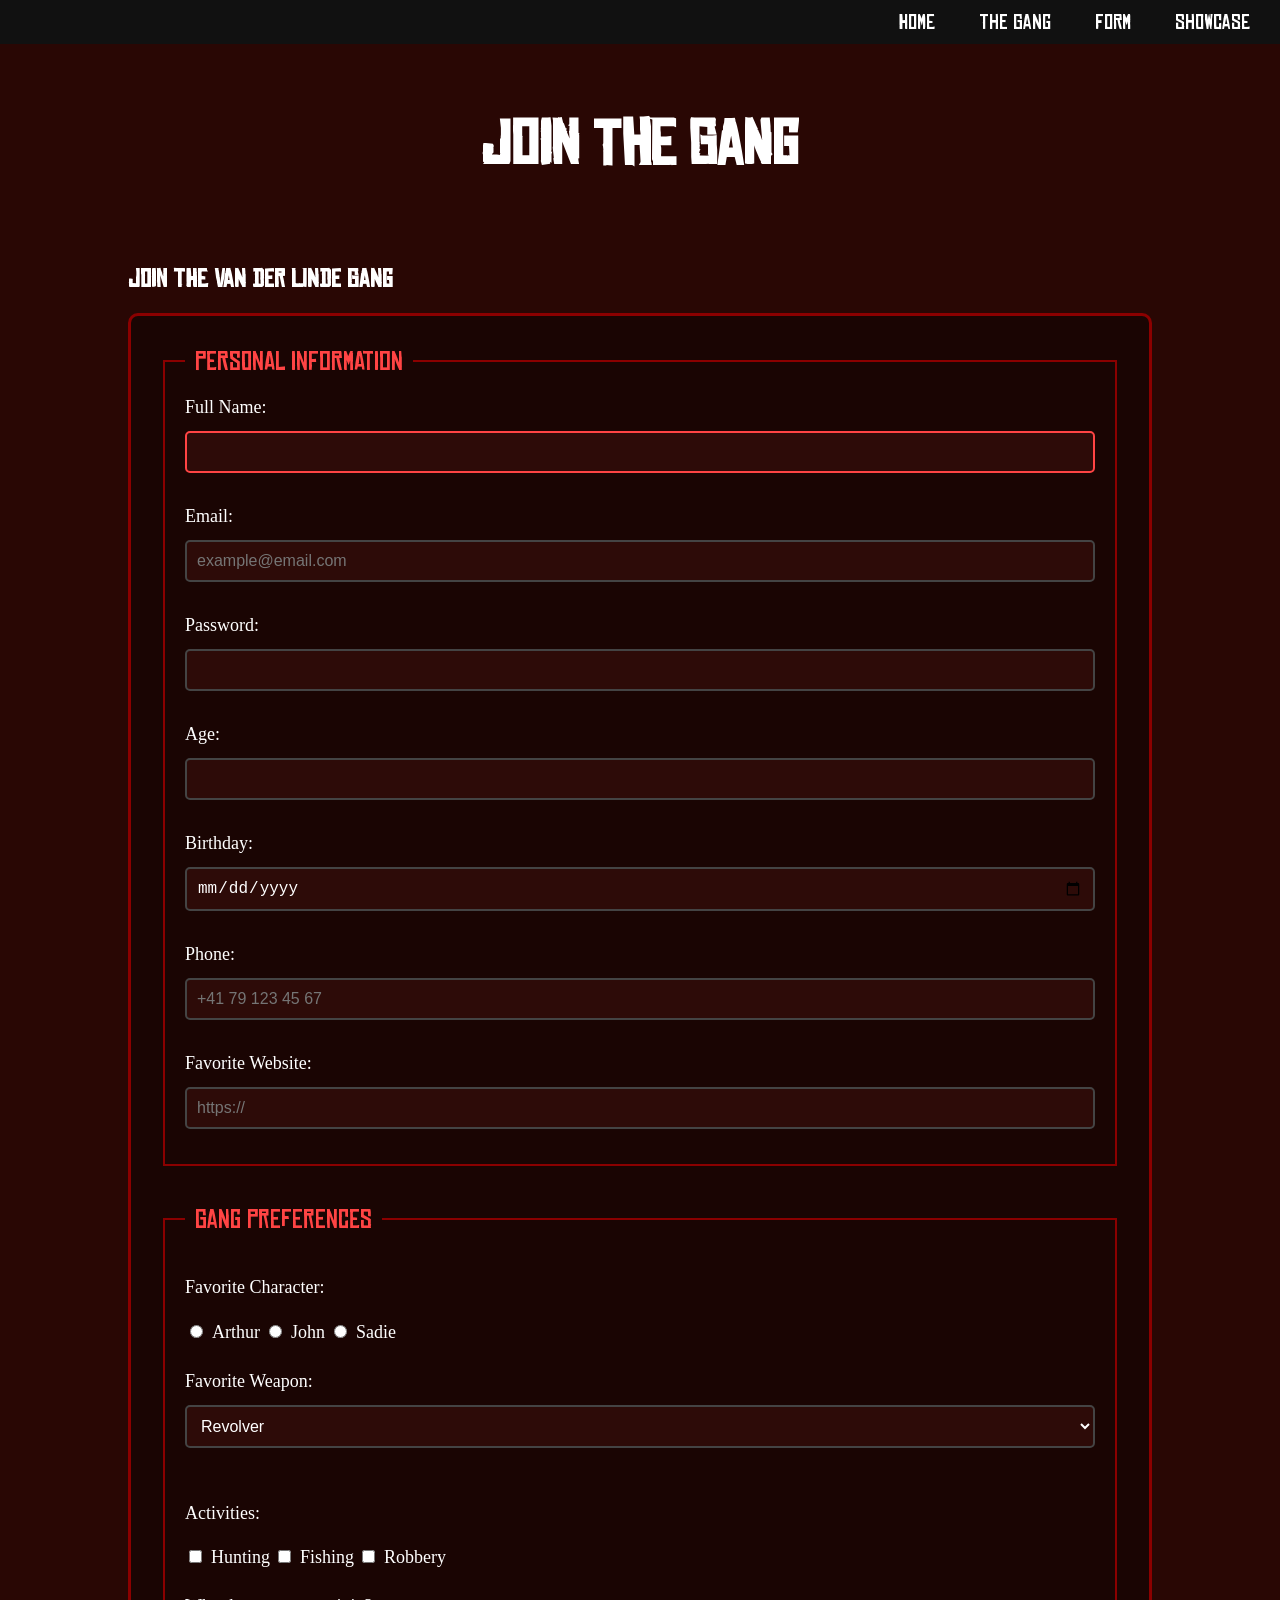
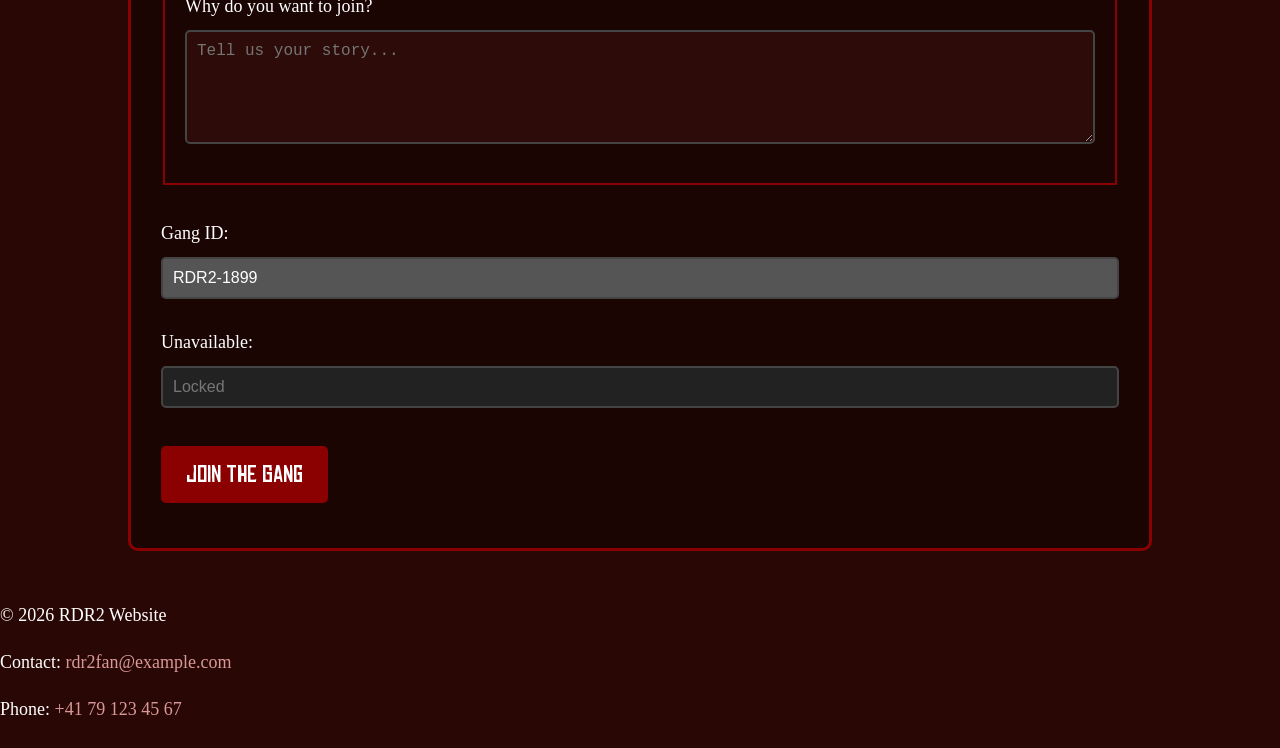
==== form.html @ 83fc28a9 "should work I guess..." ====
<!DOCTYPE html>
<html lang="en">
<head>
    <meta charset="UTF-8">
    <title>Showcase</title>
    <meta name="viewport" content="width=device-width, initial-scale=1.0">
    <link rel="stylesheet" href="css/style.css">
</head>

<body>

<header>
    <div class="navbar">
        <a href="Website.html">Home</a>
        <a href="Gang.html">The Gang</a>
        <a href="form.html">Form</a>
        <a href="showcase.html">Showcase</a>
    </div>

    <div class="header-gang">
        <h1 class="title-gang">Join The Gang</h1>
    </div>
</header>

<main>

    <section>
        <h2>Join the Van der Linde Gang</h2>

        <form action="https://gibm.becknet.ch/formular/formular.php" method="POST">

            <fieldset>
                <legend>Personal Information</legend>

                <label for="name">Full Name:</label>
                <input type="text" id="name" name="name"
                       required minlength="3" maxlength="30"
                       autofocus>

                <br><br>

                <label for="email">Email:</label>
                <input type="email" id="email" name="email"
                       placeholder="example@email.com"
                       required>

                <br><br>

                <label for="password">Password:</label>
                <input type="password" id="password" name="password"
                       required minlength="6">

                <br><br>

                <label for="age">Age:</label>
                <input type="number" id="age" name="age"
                       min="18" max="99">

                <br><br>

                <label for="birthday">Birthday:</label>
                <input type="date" id="birthday" name="birthday">

                <br><br>

                <label for="phone">Phone:</label>
                <input type="tel" id="phone" name="phone"
                       placeholder="+41 79 123 45 67">

                <br><br>

                <label for="website">Favorite Website:</label>
                <input type="url" id="website" name="website"
                       placeholder="https://">

            </fieldset>

            <br>

            <fieldset>
                <legend>Gang Preferences</legend>

                <p>Favorite Character:</p>

                <input type="radio" id="arthur" name="favorite_character" value="Arthur">
                <label for="arthur">Arthur</label>

                <input type="radio" id="john" name="favorite_character" value="John">
                <label for="john">John</label>

                <input type="radio" id="sadie" name="favorite_character" value="Sadie">
                <label for="sadie">Sadie</label>

                <br><br>

                <label for="weapon">Favorite Weapon:</label>

                <select id="weapon" name="weapon">
                    <option value="revolver">Revolver</option>
                    <option value="rifle">Rifle</option>
                    <option value="shotgun">Shotgun</option>
                </select>

                <br><br>

                <p>Activities:</p>

                <input type="checkbox" id="hunting" name="activities" value="Hunting">
                <label for="hunting">Hunting</label>

                <input type="checkbox" id="fishing" name="activities" value="Fishing">
                <label for="fishing">Fishing</label>

                <input type="checkbox" id="robbery" name="activities" value="Robbery">
                <label for="robbery">Robbery</label>

                <br><br>

                <label for="story">Why do you want to join?</label>
                <br>

                <textarea id="story" name="story"
                          rows="5" cols="40"
                          minlength="10"
                          maxlength="300"
                          placeholder="Tell us your story..."></textarea>

            </fieldset>

            <br>

            <label for="gangid">Gang ID:</label>
            <input type="text" id="gangid" value="RDR2-1899" readonly>

            <br><br>

            <label for="disabledfield">Unavailable:</label>
            <input type="text" id="disabledfield" value="Locked" disabled>

            <br><br>

            <input type="submit" value="Join the Gang">

        </form>

    </section>

</main>

<footer>
    <p>© 2026 RDR2 Website</p>
    <p>
        Contact:
        <a href="mailto:rdr2fan@example.com">
            rdr2fan@example.com
        </a>
    </p>
    <p>
        Phone:
        <a href="tel:+41791234567">
            +41 79 123 45 67
        </a>
    </p>
</footer>

</body>
</html>
---- css/style.css ----
:root {
    --background: #290704;
    --dark: #111;
    --primary: #8b0000;
    --primary-light: #ff4444;
    --input-bg: #2d0b08;
    --text: white;
}

@font-face {
    font-family: 'rdr2';
    src: url("fonts/chinese rocks rg.ttf");
}

/* GENERAL */
body {
    background-color: var(--background);
    margin: 0;
    color: var(--text);
}

/* NAVBAR */
.navbar {
    background-color: var(--dark);
    overflow: hidden;
    padding: 10px;
    text-align: right;
}

.navbar a {
    color: white;
    text-decoration: none;
    margin: 0 20px;
    font-size: 20px;
    font-family: rdr2, serif;
}

.navbar a:hover {
    color: #ff4444;
}

a {
    color: #da9999;
    text-decoration: none;
}

a:visited {
    color: #d06565;
}

a:hover {
    color: var(--primary-light);
}

a:active {
    color: var(--primary);
}

/* STARTSEITE HEADER */
.header {
    position: relative;
    height: 320px;
}

/* GANG HEADER */
.header-gang {
    position: relative;
    height: 200px;
}

.title {
    font-size: 75px;
    font-family: rdr2, serif;
    text-align: center;
    margin: 0;
    line-height: 300px;
    color: white;
}

.title-gang {
    font-size: 60px;
    font-family: rdr2, serif;
    text-align: center;
    margin: 0;
    line-height: 200px;
    color: white;
}

.left-img {
    position: absolute;
    top: 10px;
    left: 10px;
    height: 300px;
}

.right-img {
    position: absolute;
    top: 1px;
    right: 10px;
    height: 400px;
}

article img {
    width: 200px;
    float: left;
    margin-right: 20px;
    height: auto;
    display: block;
    margin: 10px 0;
    border-radius: 10px;
}

article {
    overflow: auto;
    margin-bottom: 30px;
}

.places {
    width: 400px;
}


/* CONTENT beide Seiten */
main {
    width: 80%;
    margin: auto;
}

section {
    margin-bottom: 40px;
}

p {
    font-size: 18px;
    line-height: 1.6;
}

h1, h2, h3 {
    font-family: rdr2, serif;
}

/* FORMULAR */
form {
    background-color: #1a0503;
    padding: 30px;
    border: 3px solid #8b0000;
    border-radius: 10px;
    margin-bottom: 50px;
}

fieldset {
    border: 2px solid #8b0000;
    padding: 20px;
    margin-bottom: 20px;
}

legend {
    font-family: rdr2, serif;
    font-size: 25px;
    color: #ff4444;
    padding: 0 10px;
}

label {
    display: inline-block;
    margin-bottom: 8px;
    font-size: 18px;
}

input,
textarea,
select {
    width: 100%;
    padding: 10px;
    margin-top: 5px;
    margin-bottom: 15px;
    border: 2px solid #444;
    border-radius: 5px;
    background-color: #2d0b08;
    color: white;
    font-size: 16px;
    box-sizing: border-box;
}

textarea {
    resize: vertical;
}

input:focus,
textarea:focus,
select:focus {
    border-color: #ff4444;
    outline: none;
}

input[type="radio"],
input[type="checkbox"] {
    width: auto;
    margin-right: 5px;
}

input[type="submit"] {
    background-color: var(--primary);
    color: white;
    font-family: rdr2, serif;
    font-size: 22px;
    border: none;
    padding: 15px 25px;
    cursor: pointer;
    transition: 0.3s;
    width: auto;
}

input[type="submit"]:hover {
    background-color: var(--primary-light);
}

input[readonly] {
    background-color: #555;
}

input:disabled {
    background-color: #222;
    color: #777;
}
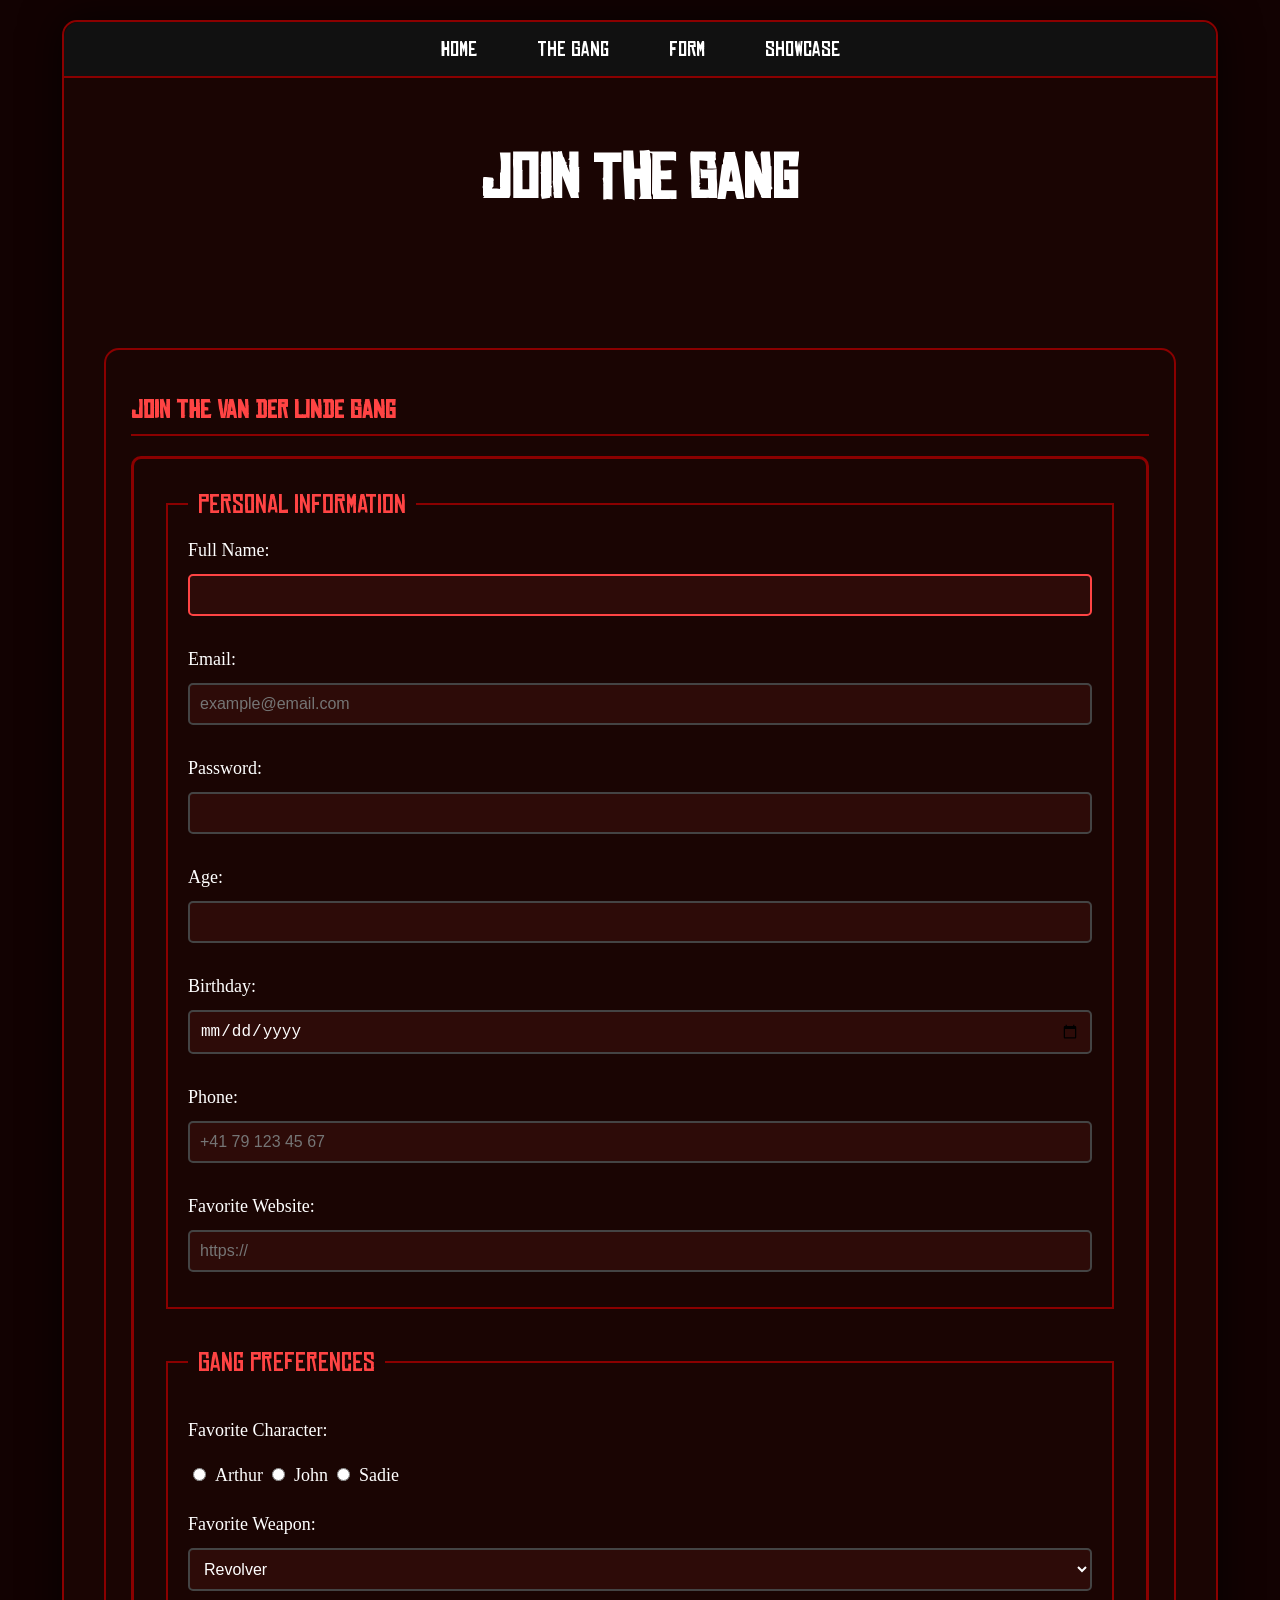
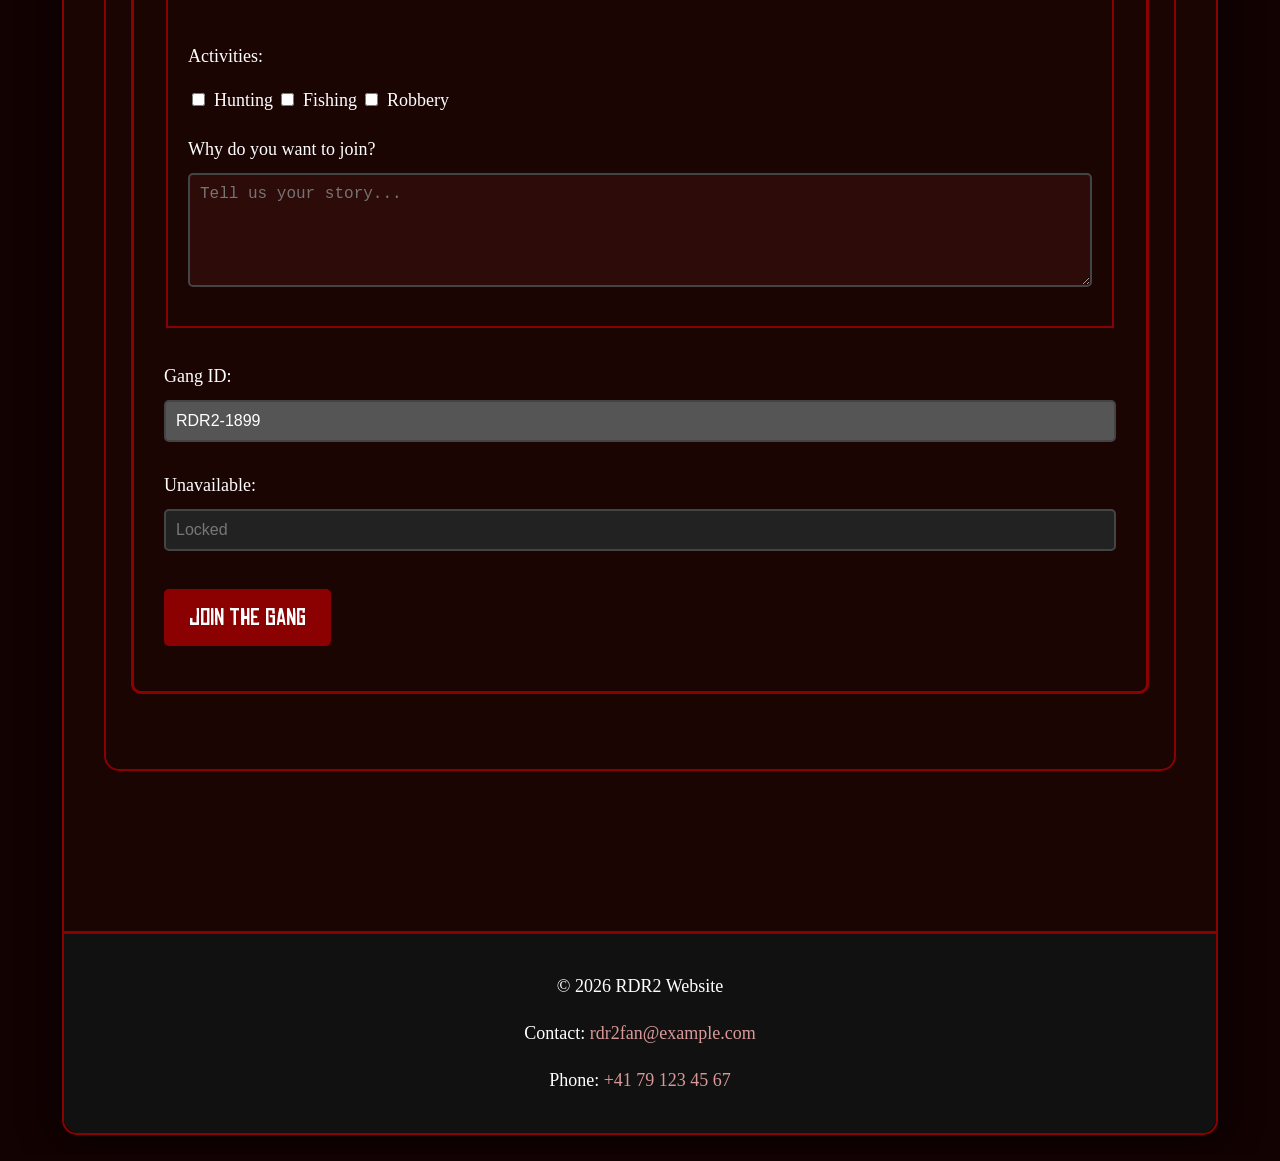
==== commit 5ffdf540: "write meaningful commit message" ====
--- a/form.html
+++ b/form.html
@@ -8,6 +8,8 @@
 </head>
 
 <body>
+
+<div class="page-container">
 
 <header>
     <div class="navbar">
@@ -163,5 +165,8 @@
     </p>
 </footer>
 
+</div>
+
 </body>
+
 </html>
--- a/css/style.css
+++ b/css/style.css
@@ -22,21 +22,33 @@
 /* NAVBAR */
 .navbar {
     background-color: var(--dark);
+    border-top-right-radius: 15px;
+    border-top-left-radius: 15px;
     overflow: hidden;
-    padding: 10px;
-    text-align: right;
+    padding: 15px;
+    text-align: center;
+    display: flex;
+    justify-content: center;
+    gap: 20px;
+
+    position: sticky;
+    top: 0;
+    z-index: 1000;
+
+    border-bottom: 2px solid var(--primary);
 }
 
 .navbar a {
-    color: white;
+    color: var(--text);
     text-decoration: none;
     margin: 0 20px;
     font-size: 20px;
     font-family: rdr2, serif;
+    transition: 0.3s;
 }
 
 .navbar a:hover {
-    color: #ff4444;
+    color: var(--primary-light);
 }
 
 a {
@@ -74,7 +86,7 @@
     text-align: center;
     margin: 0;
     line-height: 300px;
-    color: white;
+    color: var(--text);
 }
 
 .title-gang {
@@ -83,7 +95,7 @@
     text-align: center;
     margin: 0;
     line-height: 200px;
-    color: white;
+    color: var(--text);
 }
 
 .left-img {
@@ -101,33 +113,114 @@
 }
 
 article img {
-    width: 200px;
+    width: 180px;
     float: left;
     margin-right: 20px;
-    height: auto;
+    border-radius: 10px;
+}
+
+article {
+    background-color: var(--input-bg);
+    border: 2px solid var(--primary);
+    border-radius: 15px;
+    padding: 15px;
+    margin-bottom: 20px;
+
+    transition: 0.3s;
+    overflow: hidden;
+}
+
+article:hover {
+    transform: translateY(-5px);
+    box-shadow: 0 0 15px rgba(255,68,68,0.5);
+}
+
+.places {
+    width: 100%;
+    max-width: 700px;
     display: block;
-    margin: 10px 0;
-    border-radius: 10px;
-}
-
-article {
-    overflow: auto;
-    margin-bottom: 30px;
-}
-
-.places {
-    width: 400px;
-}
-
-
-/* CONTENT beide Seiten */
+    margin: 15px auto 30px auto;
+    border-radius: 15px;
+    transition: 0.3s;
+}
+
+.places:hover {
+    transform: scale(1.02);
+}
+
+iframe {
+    max-width: 100%;
+}
+
+.ownpics {
+    width: 100%;
+    max-width: 700px;
+    display: block;
+    border-radius: 15px;
+    transition: 0.3s;
+}
+
+.ownpics:hover {
+    transform: scale(1.02);
+}
+
+.profile {
+    overflow: hidden;
+}
+
+.profile ul {
+    margin-top: 10px;
+    padding-left: 20px;
+}
+
+.profile li {
+    margin-bottom: 5px;
+}
+
+/* CONTENT alle Seiten */
 main {
-    width: 80%;
-    margin: auto;
+    margin: 30px 0;
+    padding: 40px;
+}
+
+body {
+    background-color: #120202;
+    margin: 0;
+    color: var(--text);
+}
+
+.page-container {
+    display: grid;
+    grid-template-rows: auto 1fr auto;
+
+    width: 90%;
+    max-width: 1400px;
+    min-height: 100vh;
+
+    margin: 20px auto;
+
+    background-color: #1a0503;
+    border: 2px solid var(--primary);
+    border-radius: 15px;
+    box-shadow: 0 0 40px rgba(0,0,0,0.7);
 }
 
 section {
     margin-bottom: 40px;
+    padding: 25px;
+    background-color: #1a0503;
+    border: 2px solid var(--primary);
+    border-radius: 15px;
+}
+
+footer {
+    background-color: var(--dark);
+    border-top: 3px solid var(--primary);
+    text-align: center;
+    padding: 20px;
+    margin-top: 50px;
+    border-bottom-right-radius: 15px;
+    border-bottom-left-radius: 15px;
 }
 
 p {
@@ -137,19 +230,25 @@
 
 h1, h2, h3 {
     font-family: rdr2, serif;
+}
+
+h2 {
+    color: var(--primary-light);
+    border-bottom: 2px solid var(--primary);
+    padding-bottom: 10px;
 }
 
 /* FORMULAR */
 form {
     background-color: #1a0503;
     padding: 30px;
-    border: 3px solid #8b0000;
+    border: 3px solid var(--primary);
     border-radius: 10px;
     margin-bottom: 50px;
 }
 
 fieldset {
-    border: 2px solid #8b0000;
+    border: 2px solid var(--primary);
     padding: 20px;
     margin-bottom: 20px;
 }
@@ -157,7 +256,7 @@
 legend {
     font-family: rdr2, serif;
     font-size: 25px;
-    color: #ff4444;
+    color: var(--primary-light);
     padding: 0 10px;
 }
 
@@ -176,8 +275,8 @@
     margin-bottom: 15px;
     border: 2px solid #444;
     border-radius: 5px;
-    background-color: #2d0b08;
-    color: white;
+    background-color: var(--input-bg);
+    color: var(--text);
     font-size: 16px;
     box-sizing: border-box;
 }
@@ -189,7 +288,7 @@
 input:focus,
 textarea:focus,
 select:focus {
-    border-color: #ff4444;
+    border-color: var(--primary-light);
     outline: none;
 }
 
@@ -201,7 +300,7 @@
 
 input[type="submit"] {
     background-color: var(--primary);
-    color: white;
+    color: var(--text);
     font-family: rdr2, serif;
     font-size: 22px;
     border: none;
@@ -222,4 +321,31 @@
 input:disabled {
     background-color: #222;
     color: #777;
+}
+
+/* Tablet */
+@media (max-width: 900px) {
+
+    .title {
+        font-size: 50px;
+    }
+
+    .left-img,
+    .right-img {
+        display: none;
+    }
+}
+
+/* Smartphone */
+@media (max-width: 600px) {
+
+    .navbar {
+        flex-direction: column;
+        gap: 10px;
+    }
+
+    .title,
+    .title-gang {
+        font-size: 35px;
+    }
 }
